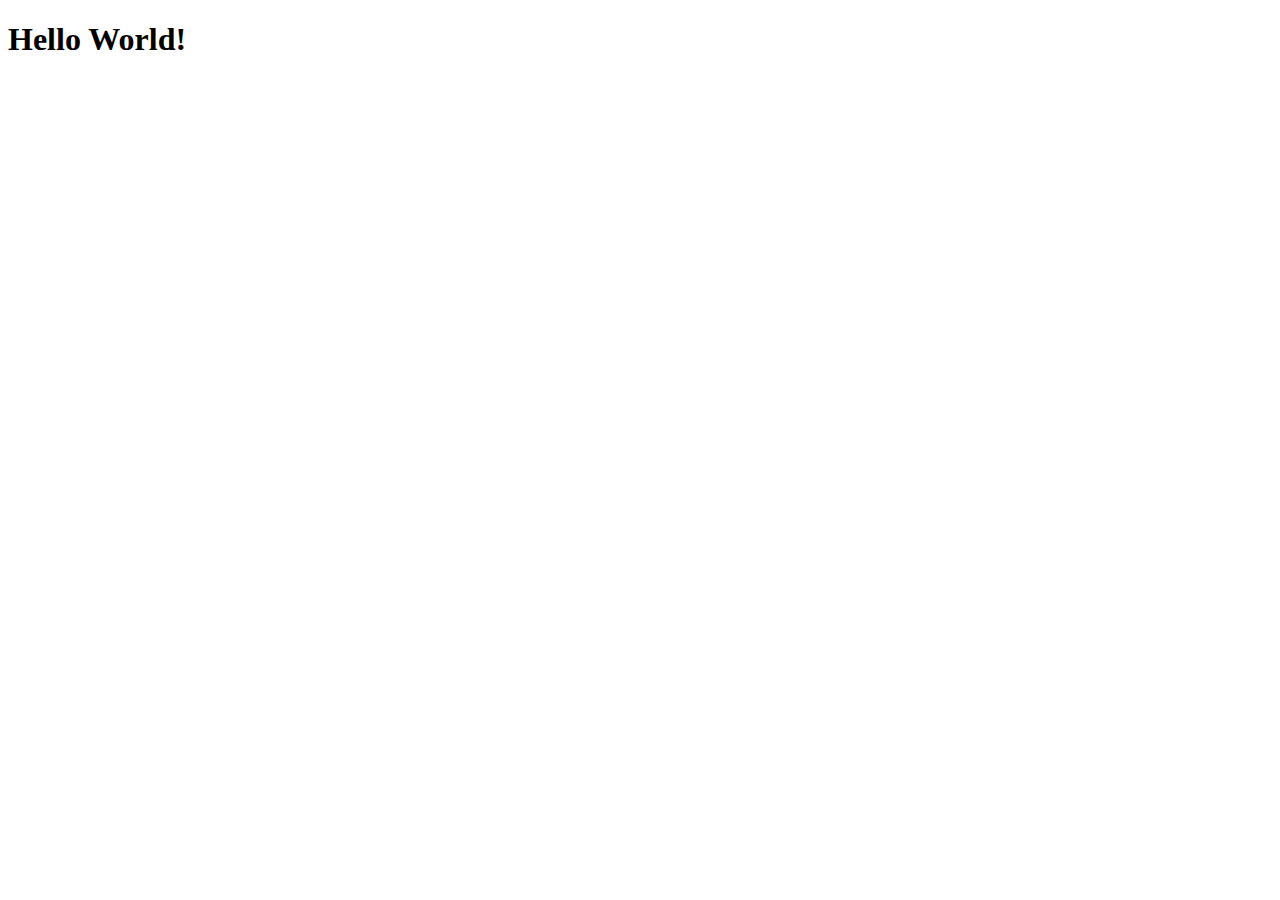
==== index.html @ c2764982 "Merge pull request #1 from INF7420/introduction" ====
<!DOCTYPE html>
<html lang="en">
<head>
  <meta charset="utf-8">
  <meta name="Description" content="INF 7420 Project">
  <meta name="viewport" content="width=device-width, initial-scale=1">
  <title>Document</title>
</head>
<body>
  <h1>Hello World!</h1>
  <iframe width="1280" height="720" src="https://www.youtube.com/embed/FaC7T5y9etA" frameborder="0" allow="accelerometer; autoplay; encrypted-media; gyroscope; picture-in-picture" allowfullscreen></iframe>
</body>
</html>
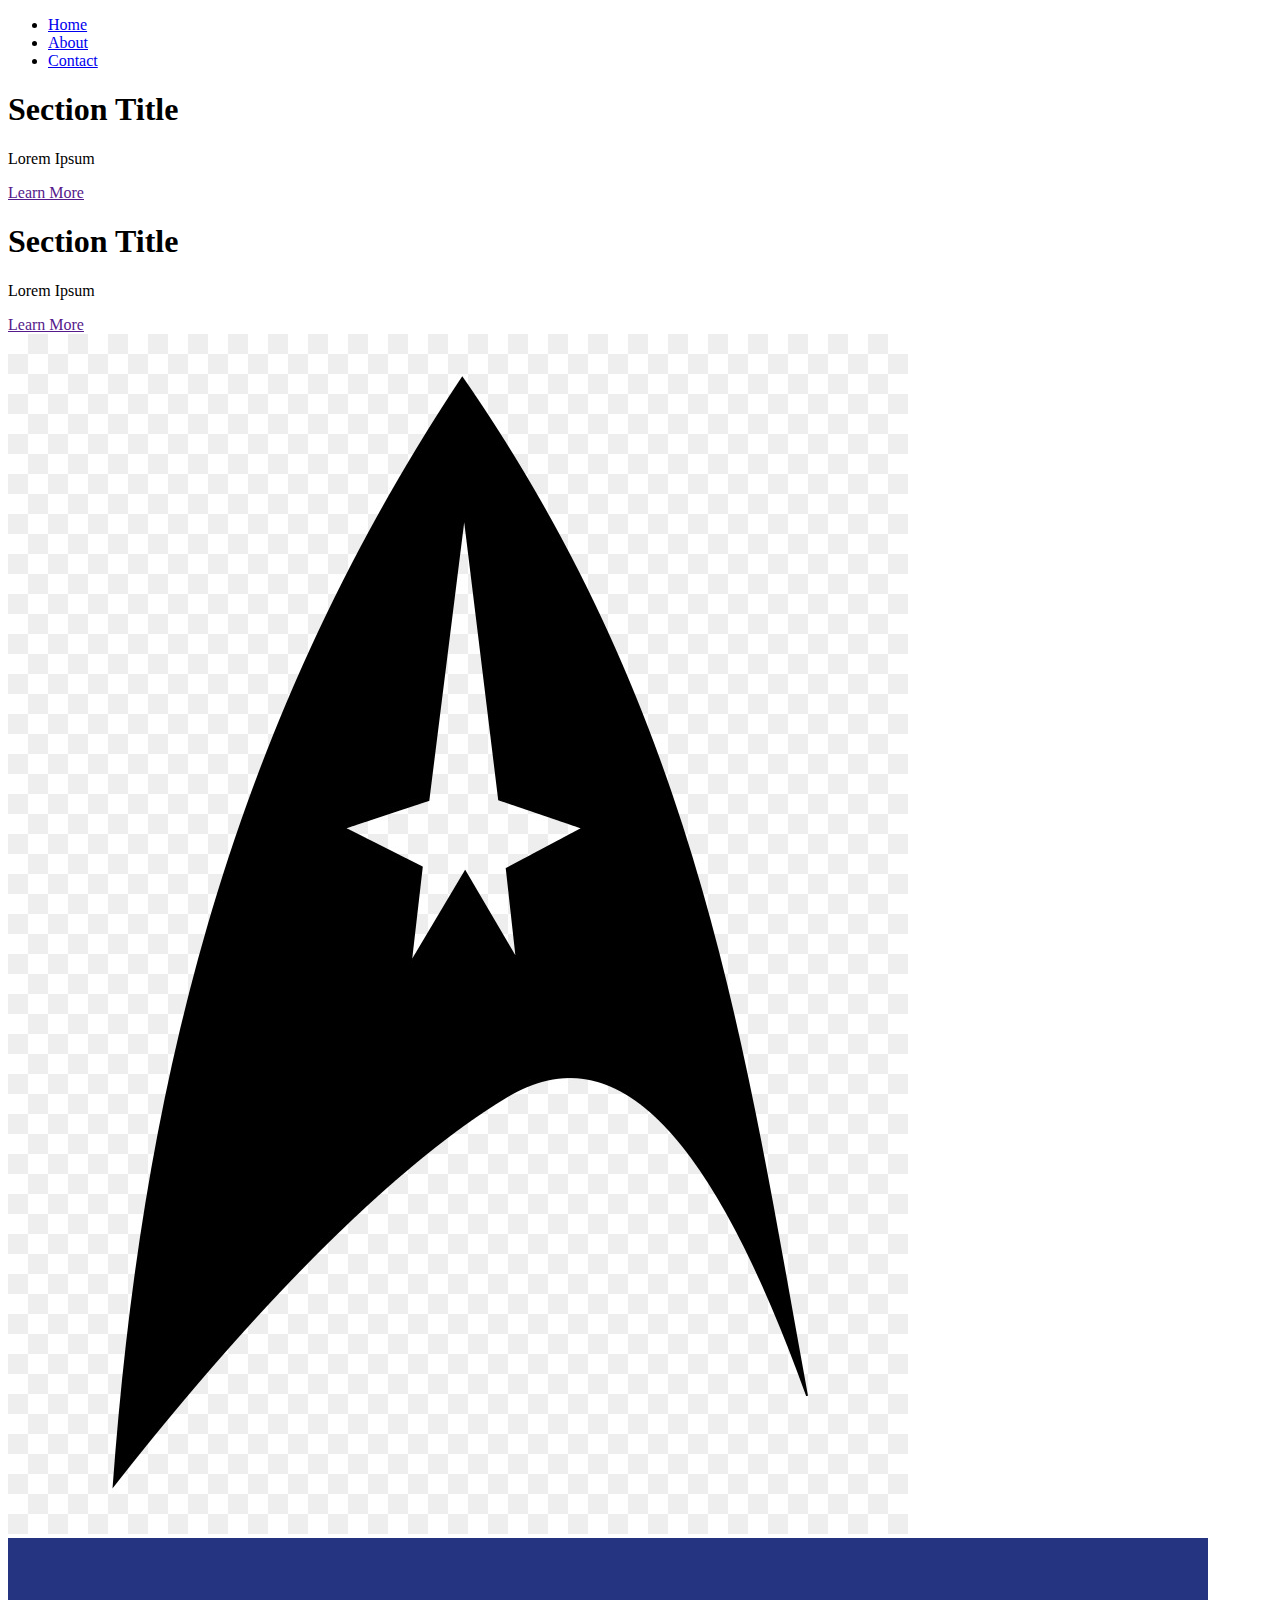
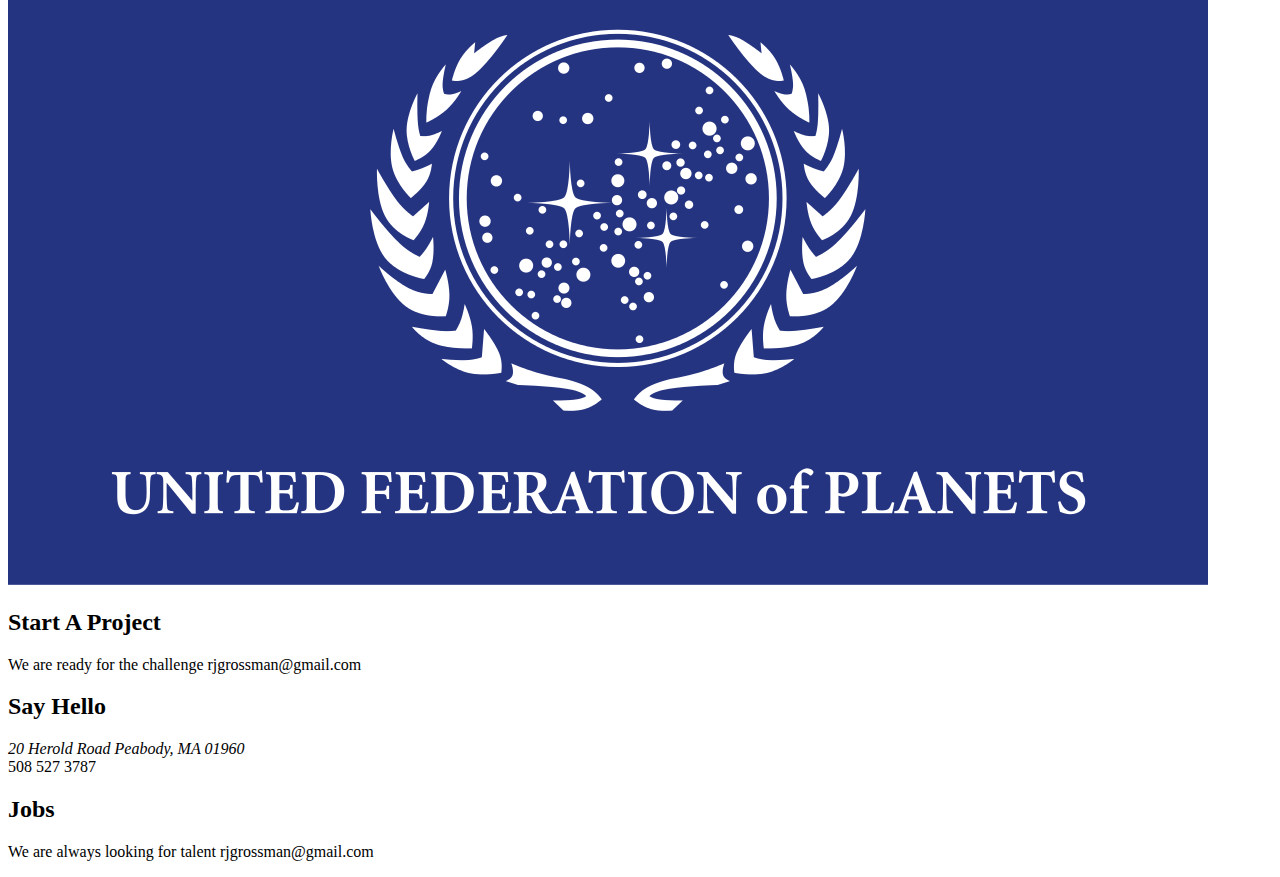
==== commit f7d8b268: "Updated pages to match wireframes" ====
--- a/index.html
+++ b/index.html
@@ -4,10 +4,46 @@
   <meta charset="utf-8">
   <meta name="Description" content="INF 7420 Project">
   <meta name="viewport" content="width=device-width, initial-scale=1">
-  <title>Document</title>
+  <title>Russell J. Grossman - Portfolio</title>
 </head>
 <body>
-  <h1>Hello World!</h1>
-  <iframe width="1280" height="720" src="https://www.youtube.com/embed/FaC7T5y9etA" frameborder="0" allow="accelerometer; autoplay; encrypted-media; gyroscope; picture-in-picture" allowfullscreen></iframe>
+  <header>
+    <nav>
+      <ul>
+        <li><a href="index.html">Home</a></li>
+        <li><a href="about.html">About</a></li>
+        <li><a href="contact.html">Contact</a></li>
+      </ul>
+    </nav>
+  </header>
+  <main>
+    <div>
+      <h1>Section Title</h1>
+      <p>Lorem Ipsum</p>
+      <a href="" aria-labelledby="section-title">Learn More</a>
+    </div>
+    <div>
+      <h1>Section Title</h1>
+      <p>Lorem Ipsum</p>
+      <a href="" aria-labelledby="section-title">Learn More</a>
+    </div>
+    <div><img src="images/logo.jpg" alt=""></div>
+    <div><img src="images/flag.png" alt=""></div>
+  </main>
+  <footer>
+    <div>
+      <h2>Start A Project</h2>
+      <p>We are ready for the challenge rjgrossman@gmail.com</p>
+    </div>
+    <div>
+      <h2>Say Hello</h2>
+      <address>20 Herold Road Peabody, MA 01960</address>
+      <tel>508 527 3787</tel>
+    </div>
+    <div>
+      <h2>Jobs</h2>
+      <p>We are always looking for talent rjgrossman@gmail.com</p>
+    </div>
+  </footer>
 </body>
 </html>
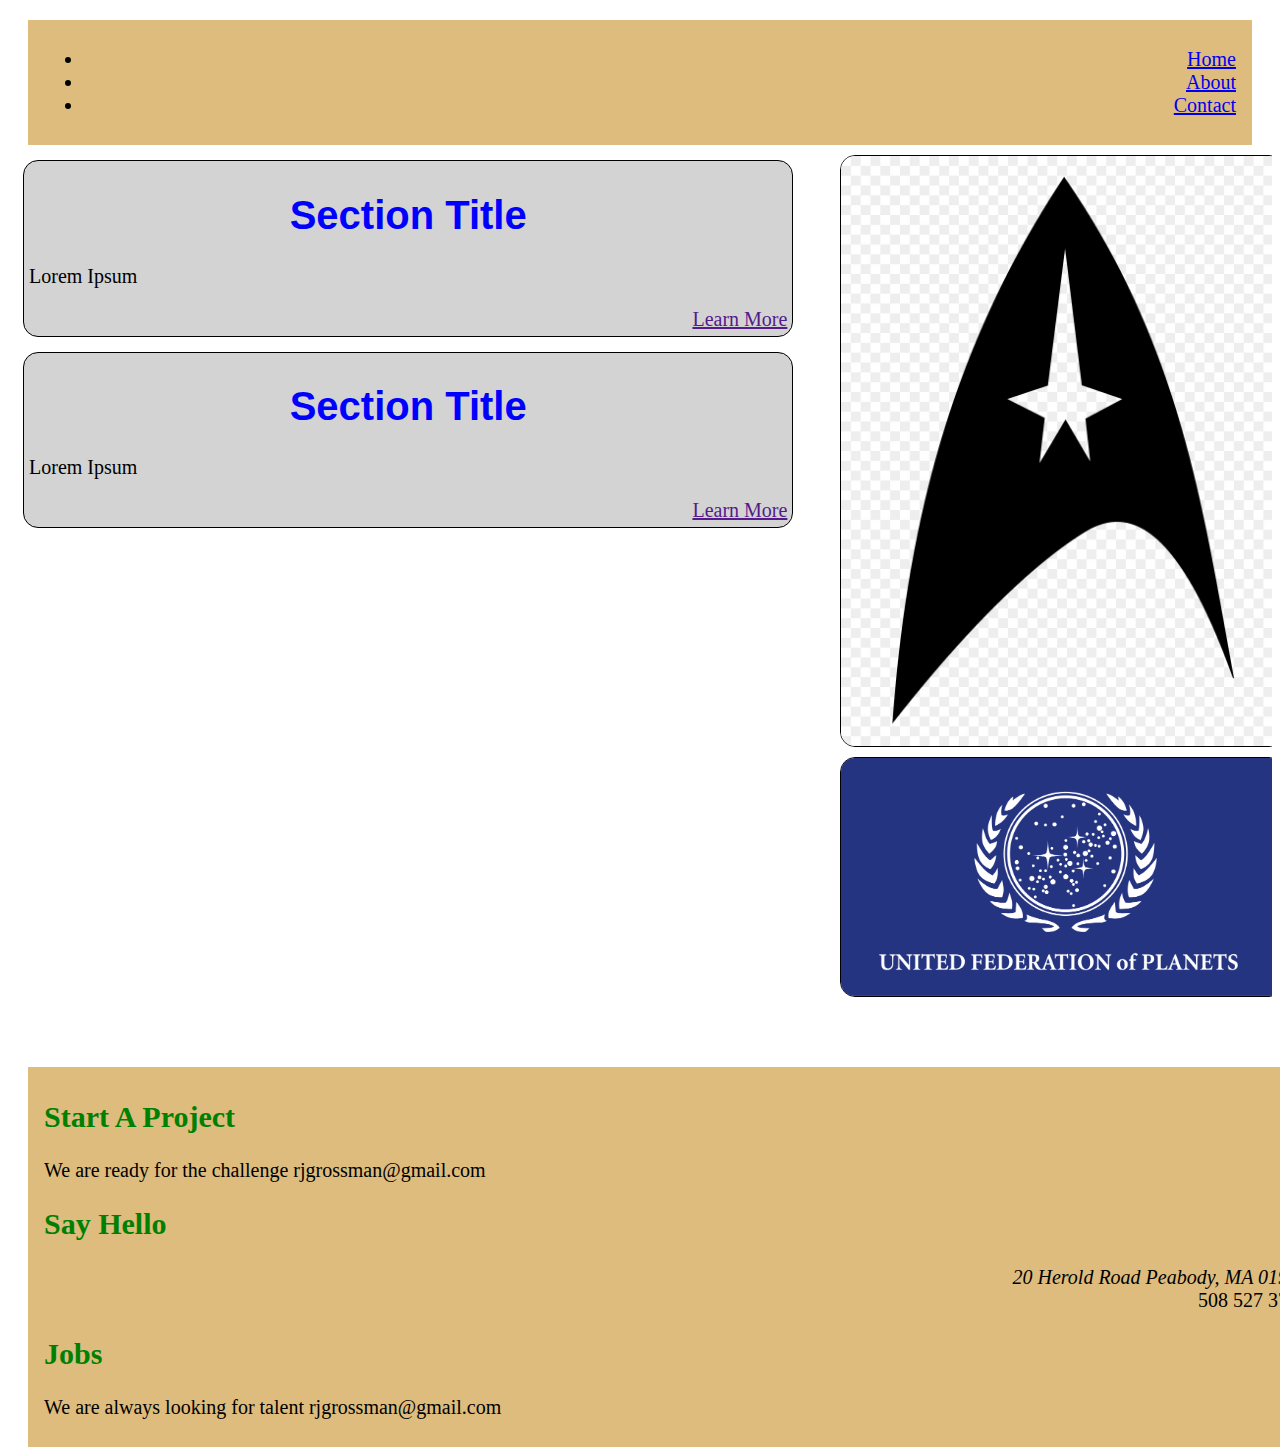
==== commit 7c536a31: "Fixed spacing problems" ====
--- a/index.html
+++ b/index.html
@@ -5,45 +5,52 @@
   <meta name="Description" content="INF 7420 Project">
   <meta name="viewport" content="width=device-width, initial-scale=1">
   <title>Russell J. Grossman - Portfolio</title>
+  <link rel="stylesheet" href="style.css">
 </head>
 <body>
-  <header>
-    <nav>
-      <ul>
-        <li><a href="index.html">Home</a></li>
-        <li><a href="about.html">About</a></li>
-        <li><a href="contact.html">Contact</a></li>
-      </ul>
-    </nav>
-  </header>
-  <main>
-    <div>
-      <h1>Section Title</h1>
-      <p>Lorem Ipsum</p>
-      <a href="" aria-labelledby="section-title">Learn More</a>
+  <div id="page-container">
+    <div id="content-wrap">
+      <header>
+        <nav>
+          <ul>
+            <li><a href="index.html">Home</a></li>
+            <li><a href="about.html">About</a></li>
+            <li><a href="contact.html">Contact</a></li>
+          </ul>
+        </nav>
+      </header>
+      <main>
+        <div id="images">
+          <img id="logo" src="images/logo.jpg" alt="Logo">
+          <img id="flag" src="images/flag.png" alt="Flag">
+        </div>
+        <div id="section1">
+          <h1>Section Title</h1>
+          <p>Lorem Ipsum</p>
+          <a href="" aria-labelledby="section-title">Learn More</a>
+        </div>
+        <div id="section2">
+          <h1>Section Title</h1>
+          <p>Lorem Ipsum</p>
+          <a href="" aria-labelledby="section-title">Learn More</a>
+        </div>
+      </main>
     </div>
-    <div>
-      <h1>Section Title</h1>
-      <p>Lorem Ipsum</p>
-      <a href="" aria-labelledby="section-title">Learn More</a>
+      <footer>
+        <div>
+          <h2>Start A Project</h2>
+          <p>We are ready for the challenge rjgrossman@gmail.com</p>
+        </div>
+        <div>
+          <h2>Say Hello</h2>
+          <address>20 Herold Road Peabody, MA 01960</address>
+          <tel>508 527 3787</tel>
+        </div>
+        <div>
+          <h2>Jobs</h2>
+          <p>We are always looking for talent rjgrossman@gmail.com</p>
+        </div>
+      </footer>
     </div>
-    <div><img src="images/logo.jpg" alt=""></div>
-    <div><img src="images/flag.png" alt=""></div>
-  </main>
-  <footer>
-    <div>
-      <h2>Start A Project</h2>
-      <p>We are ready for the challenge rjgrossman@gmail.com</p>
-    </div>
-    <div>
-      <h2>Say Hello</h2>
-      <address>20 Herold Road Peabody, MA 01960</address>
-      <tel>508 527 3787</tel>
-    </div>
-    <div>
-      <h2>Jobs</h2>
-      <p>We are always looking for talent rjgrossman@gmail.com</p>
-    </div>
-  </footer>
 </body>
 </html>
--- a/style.css
+++ b/style.css
@@ -0,0 +1,96 @@
+#content-wrap {
+    padding-bottom: 2.5rem;
+}
+  
+header {
+    margin: 1em 1em 0 1em;
+    padding: 0.5rem 1rem;
+    background-color: #ddbc7e;
+}
+
+footer {
+    width: 100%;
+    margin: 1em 1em 0 1em;
+    padding: 0.5rem 1rem;
+    background-color: #ddbc7e;
+}
+
+main {
+	overflow: auto;
+}
+
+body {
+	background-color: white;
+	color: black;
+	font-family: cambria;
+	font-size: 125%;
+	text-align: right;
+}
+
+h1 {
+	color: blue;
+	font-family: arial;
+	font-size: 200%;
+	text-align: center;
+}
+
+h2 {
+	color: green;
+	font-family: verdana;
+	font-size: 150%;
+	text-align: left;
+}
+
+p {
+	color: black;
+	font-family: calibri;
+	font-size: 100%;
+	text-align: left;
+}
+
+#section1 {
+	width: 60%;
+	margin: 15px;
+	background-color: LightGray;
+	padding: 5px;
+	border: thin solid black;
+    border-radius: 15px;
+}
+
+#section2 {
+	width: 60%;
+	margin: 15px;
+	background-color: LightGray;
+	padding: 5px;
+	border: thin solid black;
+    border-radius: 15px;
+}
+
+#headshot {
+	max-width: 500px;
+	min-width: 100px;
+	border: thin solid black;
+	margin: 10px 20px 10px 10px;
+    border-radius: 15px;
+}
+
+#images {
+	float: right;
+	width: 35%;
+}
+
+#logo {
+	width: 100%;
+	border: thin solid black;
+	margin: 10px 20px 10px 10px;
+	border-radius: 15px;
+	display: block;
+}
+
+#flag {
+	width: 100%;
+	border: thin solid black;
+	margin: 10px 20px 10px 10px;
+	border-radius: 15px;
+	display: block;
+}
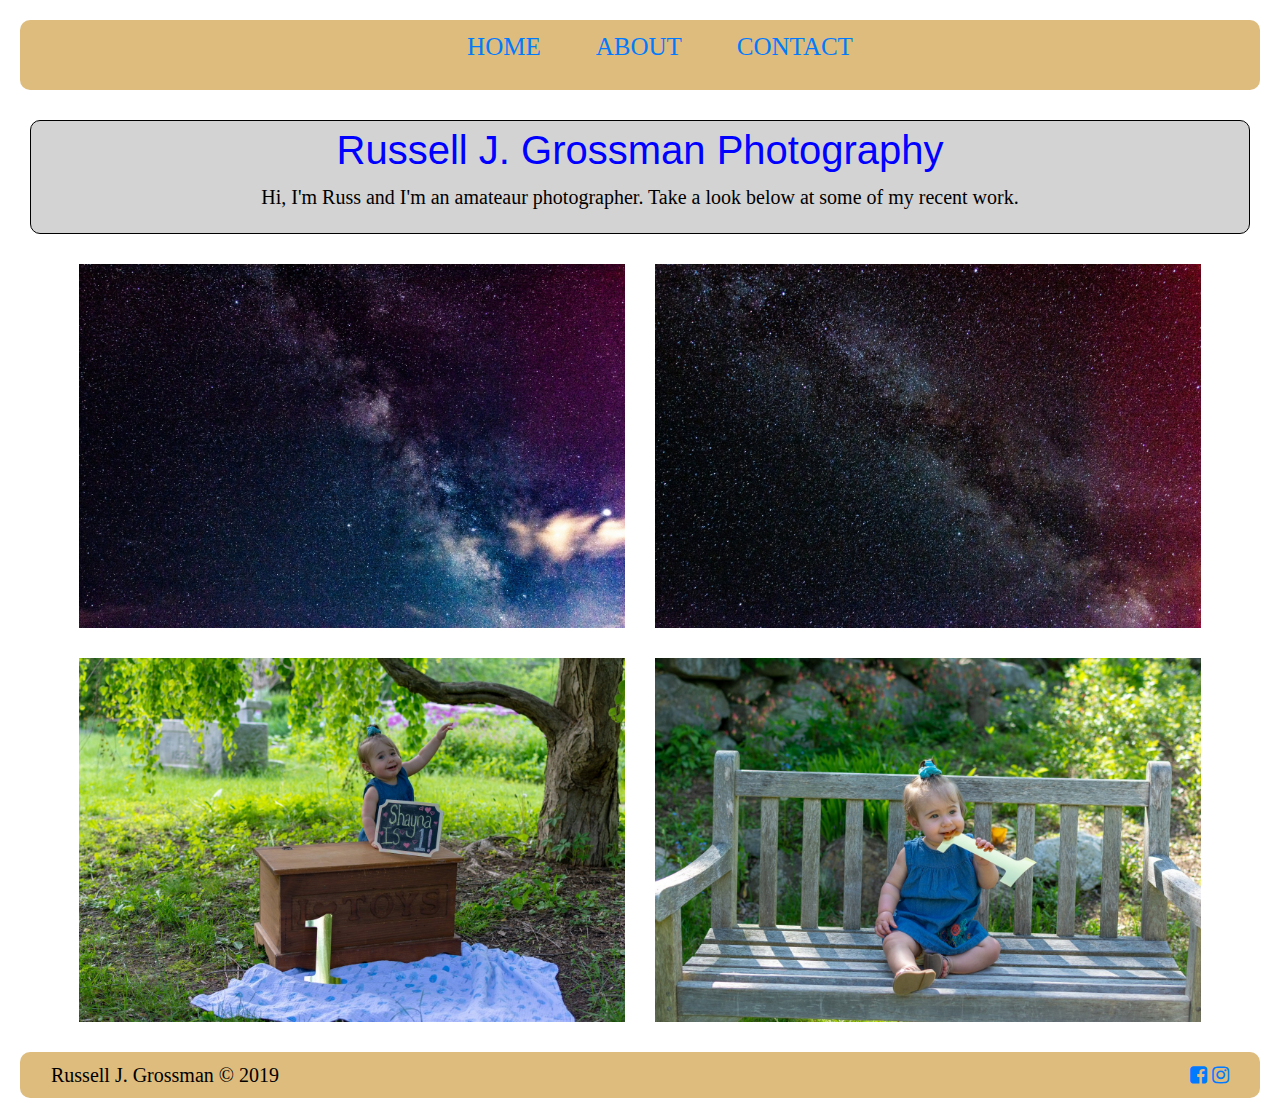
==== commit b9bef751: "Merge pull request #6 from INF7420/forms" ====
--- a/index.html
+++ b/index.html
@@ -1,56 +1,63 @@
 <!DOCTYPE html>
 <html lang="en">
+
 <head>
   <meta charset="utf-8">
   <meta name="Description" content="INF 7420 Project">
   <meta name="viewport" content="width=device-width, initial-scale=1">
   <title>Russell J. Grossman - Portfolio</title>
+  <link rel="stylesheet" href="https://stackpath.bootstrapcdn.com/bootstrap/4.3.1/css/bootstrap.min.css"
+    integrity="sha384-ggOyR0iXCbMQv3Xipma34MD+dH/1fQ784/j6cY/iJTQUOhcWr7x9JvoRxT2MZw1T" crossorigin="anonymous">
+  <link href="https://stackpath.bootstrapcdn.com/font-awesome/4.7.0/css/font-awesome.min.css" rel="stylesheet"
+    integrity="sha384-wvfXpqpZZVQGK6TAh5PVlGOfQNHSoD2xbE+QkPxCAFlNEevoEH3Sl0sibVcOQVnN" crossorigin="anonymous">
   <link rel="stylesheet" href="style.css">
 </head>
+
 <body>
-  <div id="page-container">
-    <div id="content-wrap">
-      <header>
-        <nav>
-          <ul>
-            <li><a href="index.html">Home</a></li>
-            <li><a href="about.html">About</a></li>
-            <li><a href="contact.html">Contact</a></li>
-          </ul>
-        </nav>
-      </header>
-      <main>
-        <div id="images">
-          <img id="logo" src="images/logo.jpg" alt="Logo">
-          <img id="flag" src="images/flag.png" alt="Flag">
+  <header>
+    <nav>
+      <ul>
+        <li><a href="index.html">Home</a></li>
+        <li><a href="about.html">About</a></li>
+        <li><a href="contact.html">Contact</a></li>
+      </ul>
+    </nav>
+  </header>
+  <main>
+    <div id="section1">
+      <h1>Russell J. Grossman Photography</h1>
+      <p>Hi, I'm Russ and I'm an amateaur photographer. Take a look below at some of my recent work.</p>
+    </div>
+    <div class="image-grid">
+      <div class="row">
+        <div class="col-lg-6 image-container">
+          <img id="milky1" src="images/milky1.jpg" alt="Milky Way1" style="width:100%">
         </div>
-        <div id="section1">
-          <h1>Section Title</h1>
-          <p>Lorem Ipsum</p>
-          <a href="" aria-labelledby="section-title">Learn More</a>
+        <div class="col-lg-6 image-container">
+          <img id="milky2" src="images/milky2.jpg" alt="Milky Way2" style="width:100%">
         </div>
-        <div id="section2">
-          <h1>Section Title</h1>
-          <p>Lorem Ipsum</p>
-          <a href="" aria-labelledby="section-title">Learn More</a>
+      </div>
+      <div class="row">
+        <div class="col-lg-6 image-container">
+          <img id="shayna1" src="images/shayna1.jpg" alt="Shayna1" style="width:100%">
         </div>
-      </main>
+        <div class="col-lg-6 image-container">
+          <img id="shayna2" src="images/shayna2.jpg" alt="Shayna2" style="width:100%">
+        </div>
+      </div>
     </div>
-      <footer>
-        <div>
-          <h2>Start A Project</h2>
-          <p>We are ready for the challenge rjgrossman@gmail.com</p>
-        </div>
-        <div>
-          <h2>Say Hello</h2>
-          <address>20 Herold Road Peabody, MA 01960</address>
-          <tel>508 527 3787</tel>
-        </div>
-        <div>
-          <h2>Jobs</h2>
-          <p>We are always looking for talent rjgrossman@gmail.com</p>
-        </div>
-      </footer>
+  </main>
+  <footer>
+    <div class="row">
+      <div class="col-sm">
+        Russell J. Grossman © 2019
+      </div>
+      <div class="col-sm social-icons">
+        <a href="https://www.facebook.com/russ.grossman"><i class="fa fa-facebook-square"></i></a>
+        <a href="https://www.instagram.com/russgrossman/"><i class="fa fa-instagram"></i></a>
+      </div>
     </div>
+  </footer>
 </body>
+
 </html>
--- a/style.css
+++ b/style.css
@@ -1,18 +1,27 @@
-#content-wrap {
-    padding-bottom: 2.5rem;
-}
-  
 header {
     margin: 1em 1em 0 1em;
     padding: 0.5rem 1rem;
-    background-color: #ddbc7e;
+	background-color: #ddbc7e;
+	border-radius: 10px;
+}
+
+header nav ul {
+	list-style: none;
+	text-align: center;
+}
+
+header nav ul li {
+	display: inline-block;
+	margin: 0 1em 0 1em;
+	font-size: 125%;
+	text-transform: uppercase;
 }
 
 footer {
-    width: 100%;
-    margin: 1em 1em 0 1em;
+    margin: 0 1em 1em 1em;
     padding: 0.5rem 1rem;
-    background-color: #ddbc7e;
+	background-color: #ddbc7e;
+	border-radius: 10px;
 }
 
 main {
@@ -24,7 +33,6 @@
 	color: black;
 	font-family: cambria;
 	font-size: 125%;
-	text-align: right;
 }
 
 h1 {
@@ -45,52 +53,109 @@
 	color: black;
 	font-family: calibri;
 	font-size: 100%;
-	text-align: left;
+	text-align: center;
 }
 
 #section1 {
-	width: 60%;
-	margin: 15px;
+	margin: 30px;
 	background-color: LightGray;
 	padding: 5px;
 	border: thin solid black;
-    border-radius: 15px;
+	border-radius: 10px;
+	position: static;
 }
 
-#section2 {
-	width: 60%;
-	margin: 15px;
-	background-color: LightGray;
-	padding: 5px;
-	border: thin solid black;
-    border-radius: 15px;
+.row {
+	margin: 0;
 }
 
 #headshot {
+	border-radius: 10px;
+}
+
+.profile {
 	max-width: 500px;
 	min-width: 100px;
-	border: thin solid black;
-	margin: 10px 20px 10px 10px;
-    border-radius: 15px;
+	margin: 1em 0em 1em 2em;
 }
 
+.headshot-text {
+	margin: 1em 2em 1em 0;
+	text-align: right;
+}
 #images {
-	float: right;
+	float: top;
 	width: 35%;
 }
 
-#logo {
-	width: 100%;
-	border: thin solid black;
-	margin: 10px 20px 10px 10px;
-	border-radius: 15px;
-	display: block;
+.image-grid {
+	width: 90%;
+	margin: auto;
 }
 
-#flag {
+.image-grid .image-container {
+	margin-bottom: 30px;
+}
+
+.social-icons {
+	text-align: right;
+}
+
+label {
+	display: block;
+	font-weight: 700;
+	margin-bottom: .5em;
+}
+
+.form-input {
+	border: 2px solid;
+	border-radius: 4px;
+	font-size: 16px;
+	font-weight: 400;
+	padding: 1em;
+	margin-bottom: 1.5em;
 	width: 100%;
-	border: thin solid black;
-	margin: 10px 20px 10px 10px;
-	border-radius: 15px;
-	display: block;
 }
+
+.form-input:focus {
+	outline: none;
+	border: 2px solid #ddbc7e;
+}
+
+[type="submit"] {
+	background: #ddbc7e;
+	color: black;
+	width: 100%;
+	font-size: 1.5em;
+	font-weight: 700;
+	text-transform: uppercase;
+	letter-spacing: 1px;
+	border-radius: 4px;
+	border: 0;
+	padding: .5em;
+	cursor: pointer;
+}
+
+[type="submit"]:hover,
+[type="submit"]:focus {
+	background: #daa646;
+}
+
+textarea {
+	height: 150px;
+	resize: vertical;
+}
+
+.error {
+	border-color: red;
+}
+
+.error-message {
+	color: red;
+	margin: -1em 0 1.5em;
+}
+
+form {
+	width: 50%;
+	margin: 3em auto;
+}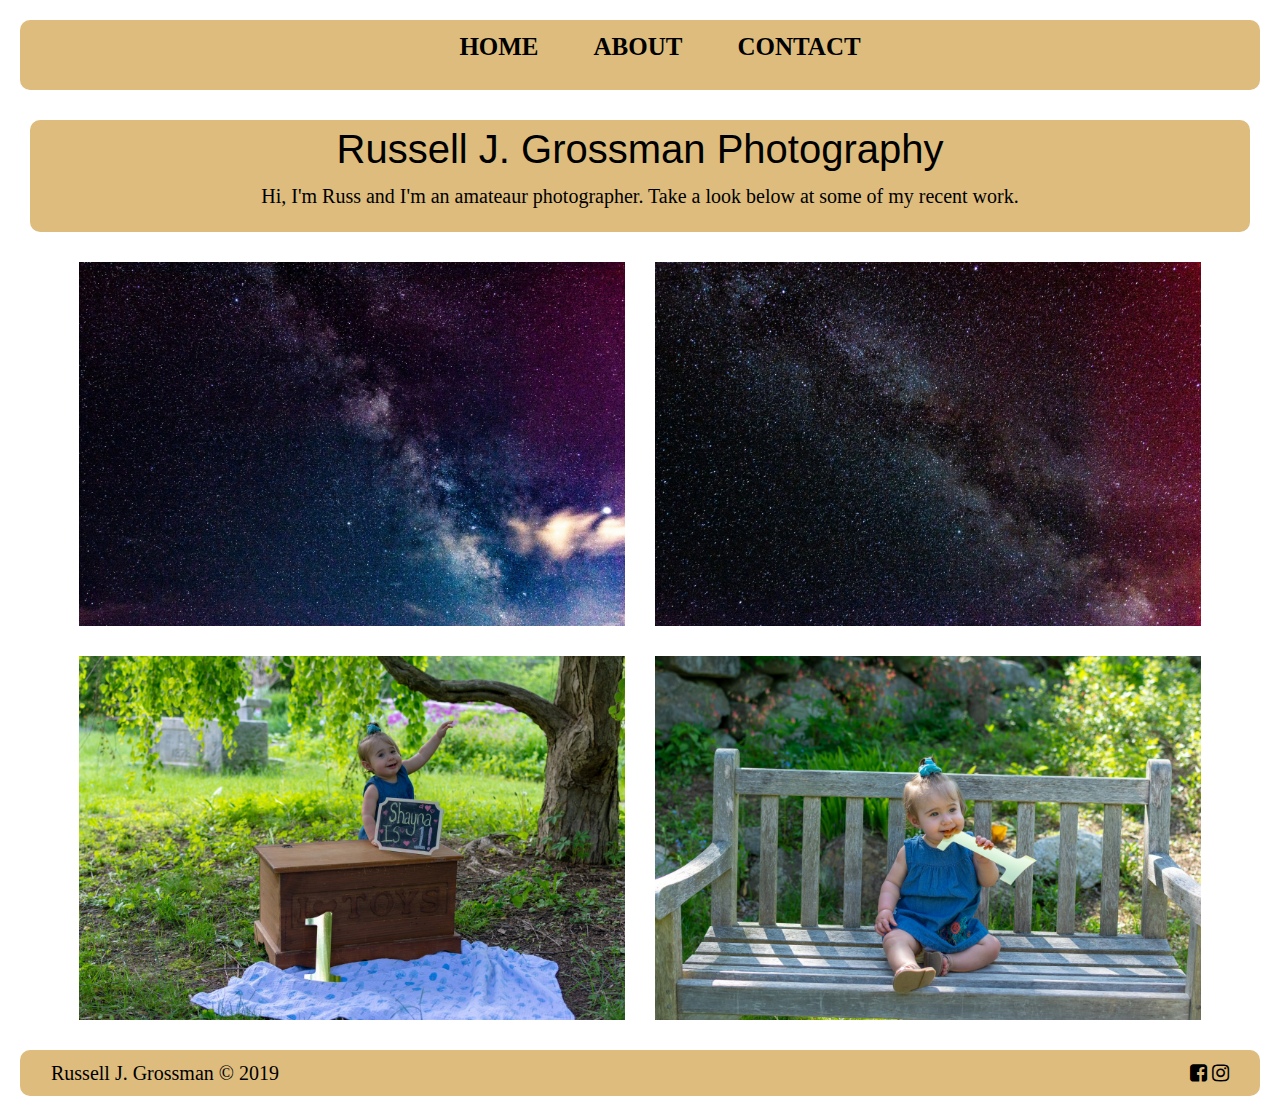
==== commit 91dbea4a: "Updated to meet lighthouse requirements" ====
--- a/index.html
+++ b/index.html
@@ -17,9 +17,9 @@
   <header>
     <nav>
       <ul>
-        <li><a href="index.html">Home</a></li>
-        <li><a href="about.html">About</a></li>
-        <li><a href="contact.html">Contact</a></li>
+        <li><a href="index.html" aria-label="Goes to home page">Home</a></li>
+        <li><a href="about.html" aria-label="Goes to about page">About</a></li>
+        <li><a href="contact.html" aria-label="Goes to contact page">Contact</a></li>
       </ul>
     </nav>
   </header>
@@ -53,8 +53,8 @@
         Russell J. Grossman © 2019
       </div>
       <div class="col-sm social-icons">
-        <a href="https://www.facebook.com/russ.grossman"><i class="fa fa-facebook-square"></i></a>
-        <a href="https://www.instagram.com/russgrossman/"><i class="fa fa-instagram"></i></a>
+        <a href="https://www.facebook.com/russ.grossman" aria-label="Goes to facebook page"><i class="fa fa-facebook-square"></i></a>
+        <a href="https://www.instagram.com/russgrossman/" aria-label="Goes to instagram page"><i class="fa fa-instagram"></i></a>
       </div>
     </div>
   </footer>
--- a/style.css
+++ b/style.css
@@ -8,6 +8,7 @@
 header nav ul {
 	list-style: none;
 	text-align: center;
+	color: black;
 }
 
 header nav ul li {
@@ -36,7 +37,7 @@
 }
 
 h1 {
-	color: blue;
+	color: black;
 	font-family: arial;
 	font-size: 200%;
 	text-align: center;
@@ -56,11 +57,15 @@
 	text-align: center;
 }
 
+a {
+	color: black;
+	font-weight: 700;
+}
+
 #section1 {
 	margin: 30px;
-	background-color: LightGray;
-	padding: 5px;
-	border: thin solid black;
+	background-color: #ddbc7e;
+	padding: 5px;	
 	border-radius: 10px;
 	position: static;
 }
